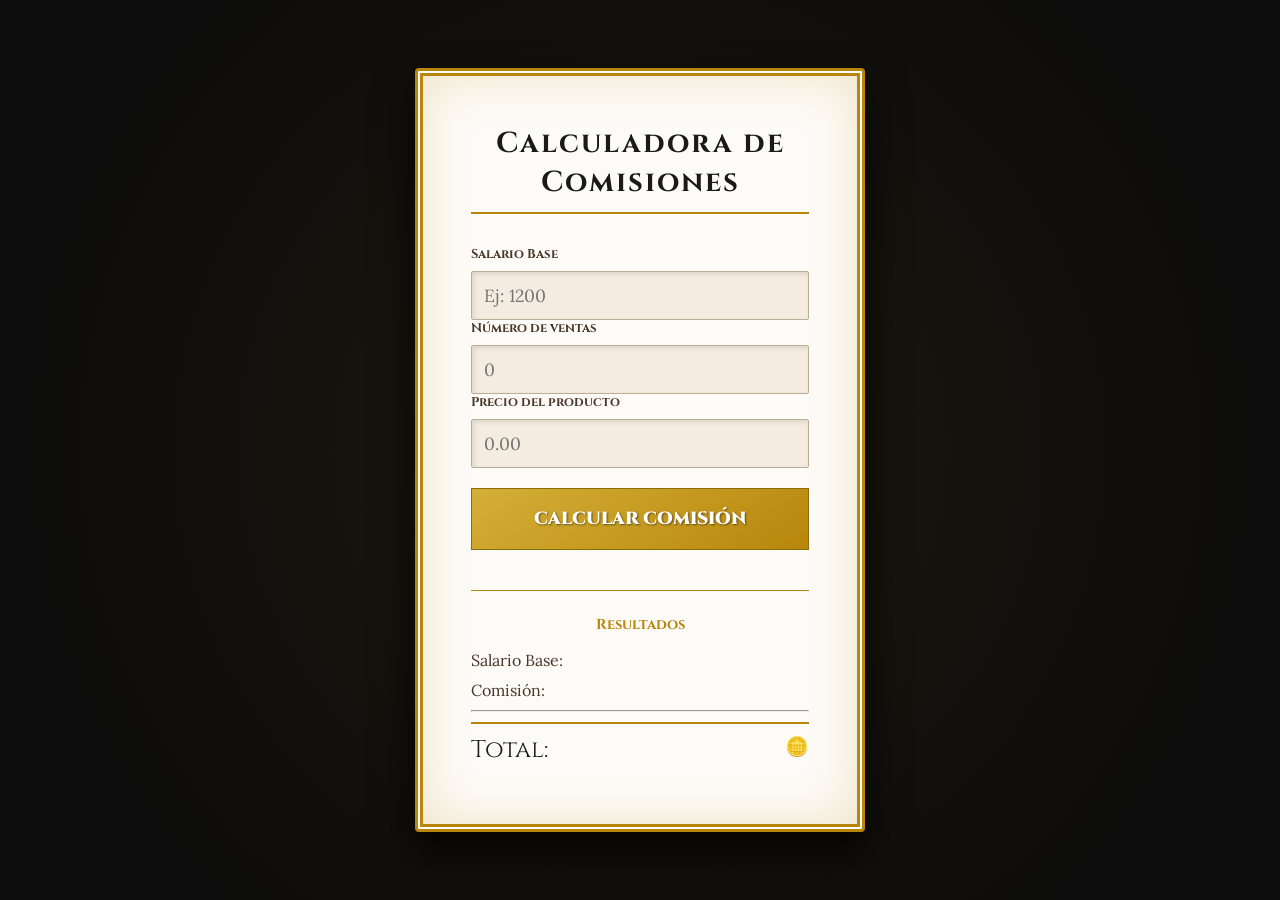
==== index.html @ 33b6602c "primer cambio" ====
<!DOCTYPE html>
<html lang="es">
<head>
    <meta charset="UTF-8">
    <meta name="viewport" content="width=device-width, initial-scale=1.0">
    <title>Calculadora de Comisiones</title>
    <link rel="stylesheet" href="ventas.css">
    <script src="ventas.js"></script>
    <script src="utilitarios.js"></script>
</head>
<body>

    <div class="contenedor">
        <h1>Calculadora de Comisiones</h1>

        <div class="campo">
            <label for="txtSueldoBase">Salario Base</label>
            <input type="number" id="txtSueldoBase" placeholder="Ej: 1200">
        </div>

        <div class="campo">
            <label for="txtVentas">Número de ventas</label>
            <input type="number" id="txtVentas" placeholder="0">
        </div>

        <div class="campo">
            <label for="txtPrecio">Precio del producto</label>
            <input type="number" id="txtPrecio" placeholder="0.00">
        </div>

        <button onclick="calcular()">Calcular Comisión</button>

        <div class="resultados">
            <h2>Resultados</h2>
            <p>Salario Base: <span id="spSueldoBase"></span></p>
            <p>Comisión: <span id="spComision"></span></p>
            <hr>
            <p class="total">Total: <span id="spTotal"></span></p>
        </div>
    </div>    
    
</body>
</html>
---- ventas.css ----
@import url('https://fonts.googleapis.com/css2?family=Cinzel:wght@400;700;900&family=Lora:ital,wght@0,400;0,700;1,400&display=swap');

* {
    box-sizing: border-box;
    margin: 0;
    padding: 0;
}

body {
    /* Fondo de mármol oscuro */
    background-color: #0c0c0c;
    background-image: 
        radial-gradient(circle at 50% 50%, rgba(184, 134, 11, 0.1) 0%, transparent 80%),
        url('https://www.transparenttextures.com/patterns/dark-matter.png');
    font-family: 'Lora', serif;
    display: flex;
    justify-content: center;
    align-items: center;
    min-height: 100vh;
    padding: 20px;
}

/* La Bóveda (Contenedor) */
.contenedor {
    background: #fdfbf7; /* Mármol crema */
    padding: 3rem;
    border-radius: 4px; /* Las bóvedas no son redondeadas, son sólidas */
    width: 100%;
    max-width: 450px;
    position: relative;
    
    /* Borde de Oro Forjado */
    border: 8px double #b8860b;
    box-shadow: 
        0 20px 40px rgba(0,0,0,0.8),
        inset 0 0 50px rgba(184, 134, 11, 0.2);
}

h1 {
    font-family: 'Cinzel', serif;
    color: #1a1a1a;
    font-size: 1.8rem;
    text-align: center;
    margin-bottom: 2rem;
    border-bottom: 2px solid #b8860b;
    padding-bottom: 10px;
    letter-spacing: 2px;
}

label {
    font-family: 'Cinzel', serif;
    font-weight: 700;
    color: #4a3728;
    font-size: 0.8rem;
    margin-bottom: 8px;
    display: block;
}

/* Inputs como Pergamino */
input {
    width: 100%;
    background-color: #f4ece0;
    border: 1px solid #bdae93;
    border-radius: 2px;
    padding: 12px;
    font-family: 'Lora', serif;
    font-size: 1.1rem;
    color: #2c1e11;
    box-shadow: inset 2px 2px 5px rgba(0,0,0,0.1);
    transition: all 0.3s ease;
}

input:focus {
    outline: none;
    background-color: #fff;
    border-color: #b8860b;
    box-shadow: 0 0 10px rgba(184, 134, 11, 0.4);
}

/* Botón: El Lingote de Oro */
button {
    width: 100%;
    padding: 18px;
    background: linear-gradient(145deg, #d4af37, #b8860b);
    border: 1px solid #8a6d0a;
    color: #fff;
    font-family: 'Cinzel', serif;
    font-weight: 900;
    font-size: 1.1rem;
    text-shadow: 1px 1px 2px rgba(0,0,0,0.5);
    cursor: pointer;
    margin-top: 20px;
    transition: all 0.2s;
    text-transform: uppercase;
}

button:hover {
    background: linear-gradient(145deg, #f1c40f, #d4af37);
    transform: translateY(-2px);
    box-shadow: 0 5px 15px rgba(184, 134, 11, 0.6);
}

button:active {
    transform: translateY(1px);
}

/* Resultados: Registro Contable */
.resultados {
    margin-top: 2.5rem;
    border-top: 1px solid #b8860b;
    padding-top: 1.5rem;
}

h2 {
    font-family: 'Cinzel', serif;
    font-size: 0.9rem;
    color: #b8860b;
    margin-bottom: 1rem;
    text-align: center;
}

p {
    display: flex;
    justify-content: space-between;
    font-size: 1rem;
    color: #4a3728;
    margin-bottom: 10px;
}

span {
    font-weight: bold;
    color: #1a1a1a;
}

.total {
    font-family: 'Cinzel', serif;
    font-size: 1.5rem;
    color: #1a1a1a;
    border-top: 2px solid #b8860b;
    padding-top: 10px;
    margin-top: 10px;
}

/* Detalle Mágico: La moneda de oro */
.total::after {
    content: ' 🪙';
    font-size: 1.2rem;
}
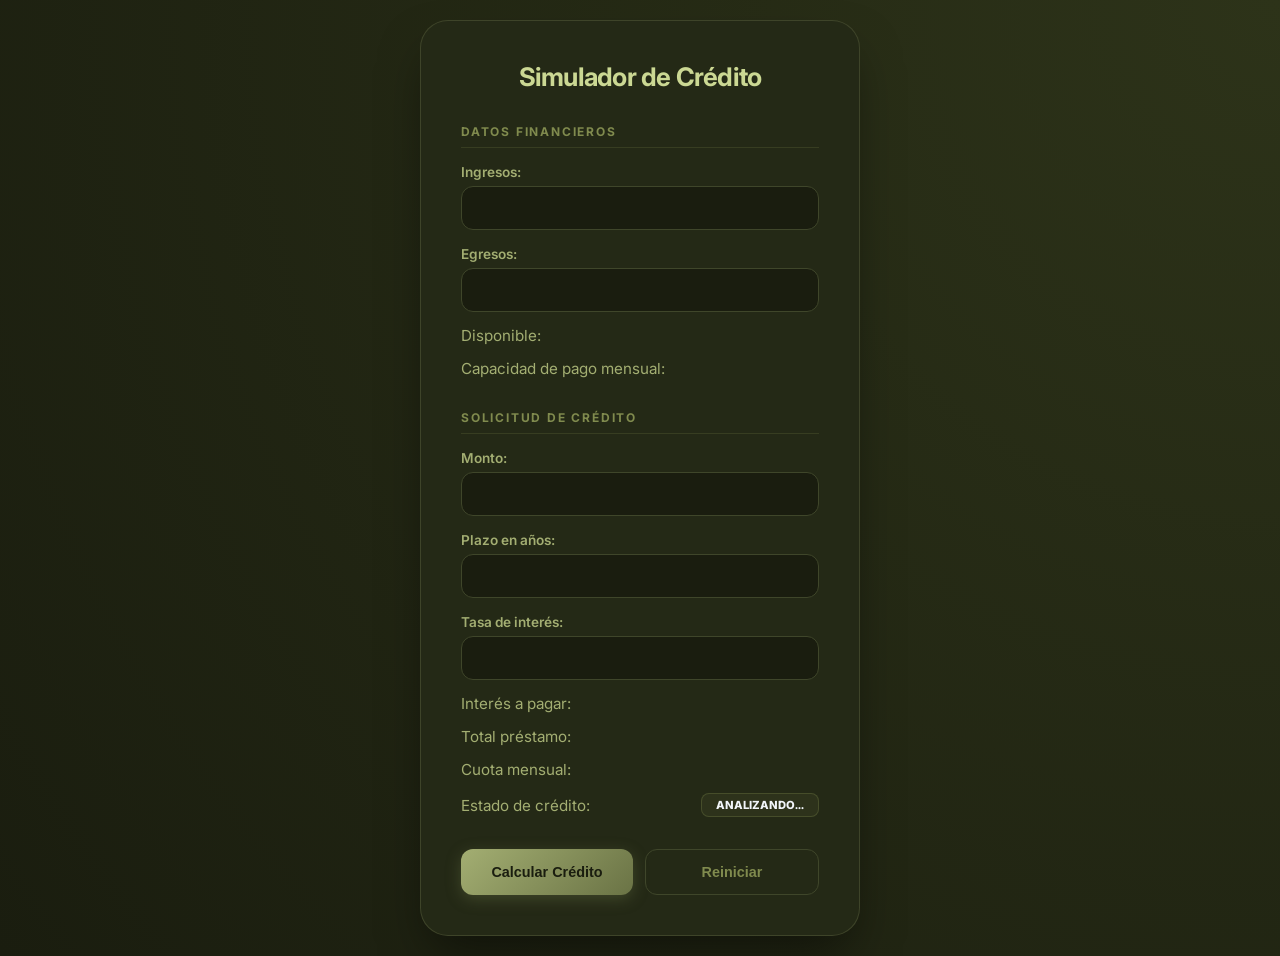
==== commit 5ef0b31a: "mod final" ====
--- a/index.html
+++ b/index.html
@@ -3,41 +3,45 @@
 <head>
     <meta charset="UTF-8">
     <meta name="viewport" content="width=device-width, initial-scale=1.0">
-    <title>Calculadora de Comisiones</title>
-    <link rel="stylesheet" href="ventas.css">
-    <script src="ventas.js"></script>
-    <script src="utilitarios.js"></script>
+    <title>Simulador de Crédito</title>
+    <link rel="stylesheet" href="simulador.css">
 </head>
 <body>
 
-    <div class="contenedor">
-        <h1>Calculadora de Comisiones</h1>
+    <div class="container">
+        <h1>Simulador de Crédito</h1>
 
-        <div class="campo">
-            <label for="txtSueldoBase">Salario Base</label>
-            <input type="number" id="txtSueldoBase" placeholder="Ej: 1200">
+        <h2>Datos financieros</h2>
+        <label for="txtIngresos">Ingresos:</label>
+        <input type="text" id="txtIngresos">
+
+        <label for="txtEgresos">Egresos:</label>
+        <input type="text" id="txtEgresos">
+
+        <p>Disponible: <span id="spnDisponible"></span></p>
+        <p>Capacidad de pago mensual: <span id="spnCapacidadPago"></span></p>
+
+        <h2>Solicitud de crédito</h2>
+        <label for="txtMonto">Monto:</label>
+        <input type="text" id="txtMonto">
+
+        <label for="txtPlazo">Plazo en años:</label>
+        <input type="text" id="txtPlazo">
+
+        <label for="txtTasaInteres">Tasa de interés:</label>
+        <input type="text" id="txtTasaInteres">
+
+        <p>Interés a pagar: <span id="spnInteresPagar"></span></p>
+        <p>Total préstamo: <span id="spnTotalPrestamo"></span></p>
+        <p>Cuota mensual: <span id="spnCuotaMensual"></span></p>
+        <p>Estado de crédito: <span id="spnEstadoCredito">ANALIZANDO...</span></p>
+
+        <div class="buttons">
+            <button id="btnCalcularCredito">Calcular Crédito</button>
+            <button id="btnReiniciar">Reiniciar</button>
         </div>
-
-        <div class="campo">
-            <label for="txtVentas">Número de ventas</label>
-            <input type="number" id="txtVentas" placeholder="0">
-        </div>
-
-        <div class="campo">
-            <label for="txtPrecio">Precio del producto</label>
-            <input type="number" id="txtPrecio" placeholder="0.00">
-        </div>
-
-        <button onclick="calcular()">Calcular Comisión</button>
-
-        <div class="resultados">
-            <h2>Resultados</h2>
-            <p>Salario Base: <span id="spSueldoBase"></span></p>
-            <p>Comisión: <span id="spComision"></span></p>
-            <hr>
-            <p class="total">Total: <span id="spTotal"></span></p>
-        </div>
-    </div>    
-    
+    </div>
+<script src="simulador.js"></script>
+</body>
 </body>
 </html>
--- a/simulador.css
+++ b/simulador.css
@@ -0,0 +1,156 @@
+@import url('https://fonts.googleapis.com/css2?family=Inter:wght@400;600;700&display=swap');
+
+* {
+    box-sizing: border-box;
+    margin: 0;
+    padding: 0;
+}
+
+body {
+    font-family: 'Inter', sans-serif;
+    /* Fondo con un degradado profundo para eliminar el blanco */
+    background: radial-gradient(circle at top right, #2d3319, #1a1d0f);
+    color: #e2e8f0;
+    display: flex;
+    justify-content: center;
+    align-items: center;
+    min-height: 100vh;
+    padding: 20px;
+}
+
+/* El Contenedor: Olivo Profundo */
+.container {
+    width: 100%;
+    max-width: 440px;
+    background-color: #242916; /* Verde bosque muy oscuro */
+    padding: 40px;
+    border-radius: 28px;
+    border: 1px solid rgba(163, 174, 114, 0.2); /* Borde sutil iluminado */
+    box-shadow: 0 25px 50px -12px rgba(0, 0, 0, 0.5);
+}
+
+h1 {
+    font-size: 1.6rem;
+    font-weight: 700;
+    text-align: center;
+    margin-bottom: 30px;
+    color: #cbd893; /* Verde lima pálido para resaltar */
+    letter-spacing: -0.03em;
+}
+
+h2 {
+    margin-top: 32px;
+    margin-bottom: 16px;
+    font-size: 0.75rem;
+    text-transform: uppercase;
+    letter-spacing: 0.15em;
+    color: #808b4e;
+    border-bottom: 1px solid rgba(128, 139, 78, 0.2);
+    padding-bottom: 8px;
+}
+
+/* Campos de Entrada */
+label {
+    display: block;
+    margin-top: 16px;
+    font-size: 0.85rem;
+    font-weight: 600;
+    color: #a3ae72;
+}
+
+input {
+    width: 100%;
+    padding: 12px 16px;
+    margin-top: 6px;
+    border-radius: 12px;
+    border: 1px solid #3f462a;
+    background-color: #1a1d0f; /* Fondo oscuro para los inputs */
+    font-size: 1rem;
+    color: #f1f5f1;
+    transition: all 0.3s cubic-bezier(0.4, 0, 0.2, 1);
+}
+
+input:focus {
+    outline: none;
+    border-color: #cbd893;
+    box-shadow: 0 0 0 4px rgba(203, 216, 147, 0.1);
+    background-color: #242916;
+}
+
+/* Resultados con Contraste */
+p {
+    margin-top: 14px;
+    display: flex;
+    justify-content: space-between;
+    align-items: center;
+    font-size: 0.95rem;
+    color: #a3ae72;
+}
+
+span {
+    font-weight: 700;
+    color: #f1f5f9; /* Los números resaltan en blanco roto */
+    font-variant-numeric: tabular-nums;
+}
+
+#spnEstadoCredito {
+    padding: 4px 14px;
+    border-radius: 8px;
+    font-size: 0.7rem;
+    font-weight: 800;
+    background-color: rgba(128, 139, 78, 0.1);
+    border: 1px solid rgba(128, 139, 78, 0.3);
+}
+
+/* Botones con Color Vibrante */
+.buttons {
+    margin-top: 32px;
+    display: flex;
+    gap: 12px;
+}
+
+button {
+    flex: 1;
+    padding: 14px;
+    border: none;
+    border-radius: 12px;
+    font-size: 0.9rem;
+    font-weight: 700;
+    cursor: pointer;
+    transition: all 0.2s ease;
+}
+
+#btnCalcularCredito {
+    background: linear-gradient(135deg, #a3ae72, #6a7345);
+    color: #1a1d0f;
+    box-shadow: 0 4px 15px rgba(106, 115, 69, 0.4);
+}
+
+#btnCalcularCredito:hover {
+    transform: translateY(-2px);
+    filter: brightness(1.1);
+    box-shadow: 0 8px 20px rgba(106, 115, 69, 0.5);
+}
+
+#btnReiniciar {
+    background-color: transparent;
+    color: #808b4e;
+    border: 1px solid #3f462a;
+}
+
+#btnReiniciar:hover {
+    background-color: rgba(128, 139, 78, 0.05);
+    color: #a3ae72;
+}
+
+button:active {
+    transform: scale(0.96);
+}
+
+/* Responsive */
+@media (max-width: 440px) {
+    .container {
+        border-radius: 0;
+        min-height: 100vh;
+    }
+}
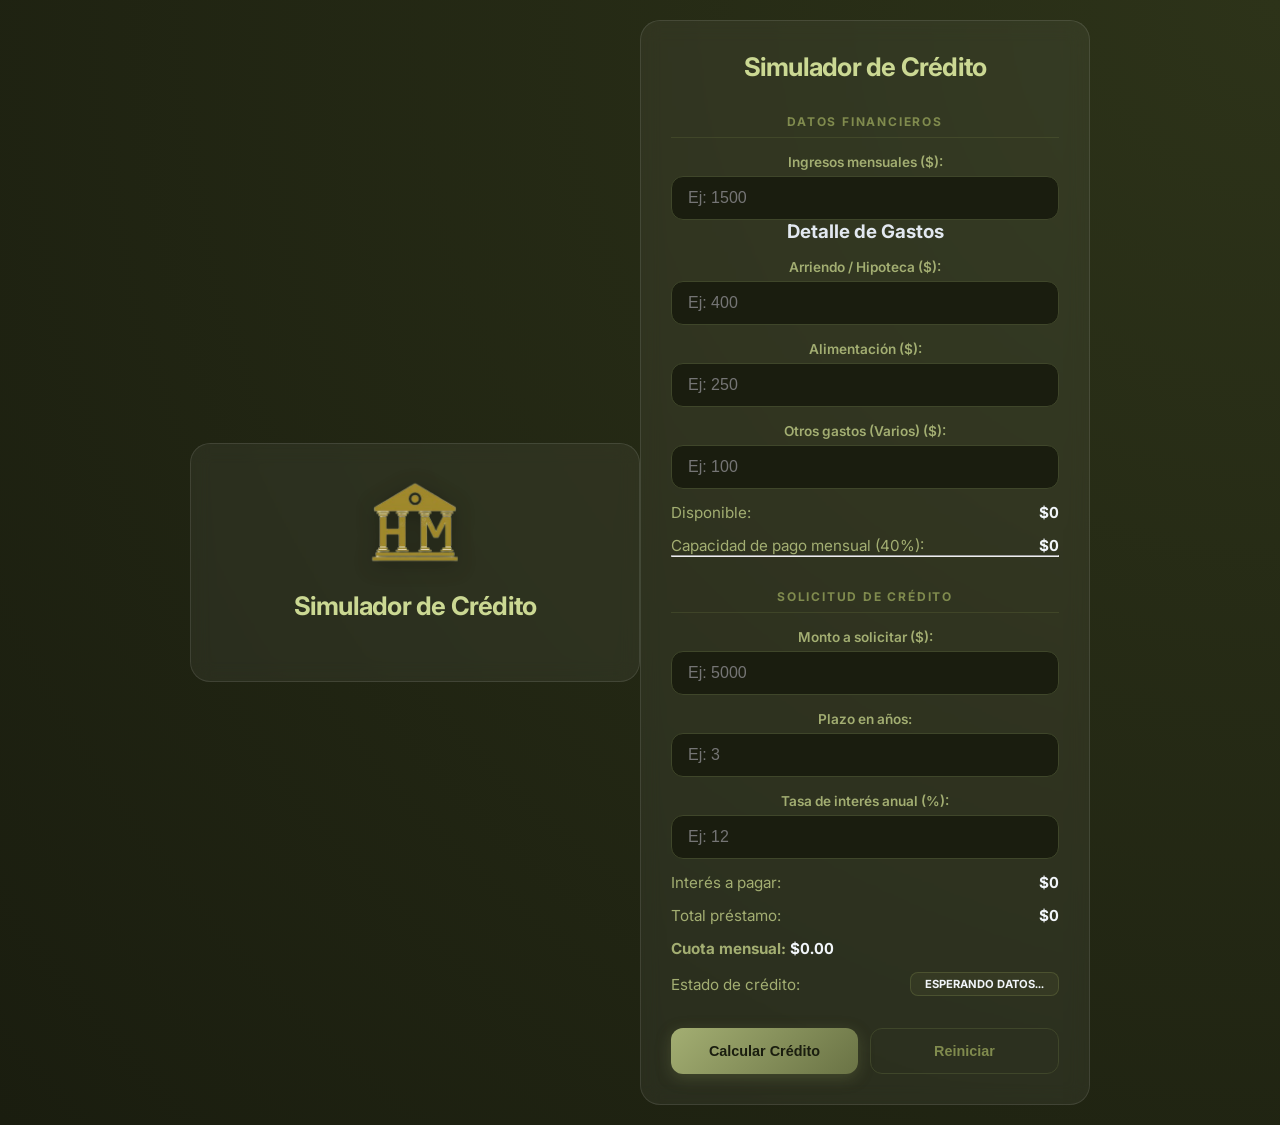
==== commit fdf260be: "logo + actualizacion de gastos" ====
--- a/index.html
+++ b/index.html
@@ -9,39 +9,59 @@
 <body>
 
     <div class="container">
+    <img src="banco.png" alt="Logo Banco" class="logo-banco">
+    
+    <h1>Simulador de Crédito</h1>
+    </div>
+    <div class="container">
         <h1>Simulador de Crédito</h1>
 
         <h2>Datos financieros</h2>
-        <label for="txtIngresos">Ingresos:</label>
-        <input type="text" id="txtIngresos">
+        
+        <label for="txtIngresos">Ingresos mensuales ($):</label>
+        <input type="text" id="txtIngresos" placeholder="Ej: 1500">
 
-        <label for="txtEgresos">Egresos:</label>
-        <input type="text" id="txtEgresos">
+        <div class="seccion-egresos">
+            <h3>Detalle de Gastos</h3>
+            
+            <label for="txtArriendo">Arriendo / Hipoteca ($):</label>
+            <input type="text" id="txtArriendo" placeholder="Ej: 400">
 
-        <p>Disponible: <span id="spnDisponible"></span></p>
-        <p>Capacidad de pago mensual: <span id="spnCapacidadPago"></span></p>
+            <label for="txtAlimentacion">Alimentación ($):</label>
+            <input type="text" id="txtAlimentacion" placeholder="Ej: 250">
+
+            <label for="txtVarios">Otros gastos (Varios) ($):</label>
+            <input type="text" id="txtVarios" placeholder="Ej: 100">
+        </div>
+
+        <p>Disponible: <span id="spnDisponible">$0</span></p>
+        <p>Capacidad de pago mensual (40%): <span id="spnCapacidadPago">$0</span></p>
+
+        <hr>
 
         <h2>Solicitud de crédito</h2>
-        <label for="txtMonto">Monto:</label>
-        <input type="text" id="txtMonto">
+        <label for="txtMonto">Monto a solicitar ($):</label>
+        <input type="text" id="txtMonto" placeholder="Ej: 5000">
 
         <label for="txtPlazo">Plazo en años:</label>
-        <input type="text" id="txtPlazo">
+        <input type="text" id="txtPlazo" placeholder="Ej: 3">
 
-        <label for="txtTasaInteres">Tasa de interés:</label>
-        <input type="text" id="txtTasaInteres">
+        <label for="txtTasaInteres">Tasa de interés anual (%):</label>
+        <input type="text" id="txtTasaInteres" placeholder="Ej: 12">
 
-        <p>Interés a pagar: <span id="spnInteresPagar"></span></p>
-        <p>Total préstamo: <span id="spnTotalPrestamo"></span></p>
-        <p>Cuota mensual: <span id="spnCuotaMensual"></span></p>
-        <p>Estado de crédito: <span id="spnEstadoCredito">ANALIZANDO...</span></p>
+        <div class="resultados-finales">
+            <p>Interés a pagar: <span id="spnInteresPagar">$0</span></p>
+            <p>Total préstamo: <span id="spnTotalPrestamo">$0</span></p>
+            <p><strong>Cuota mensual: <span id="spnCuotaMensual">$0.00</span></strong></p>
+            <p>Estado de crédito: <span id="spnEstadoCredito" style="font-weight: bold;">ESPERANDO DATOS...</span></p>
+        </div>
 
         <div class="buttons">
             <button id="btnCalcularCredito">Calcular Crédito</button>
             <button id="btnReiniciar">Reiniciar</button>
         </div>
     </div>
-<script src="simulador.js"></script>
-</body>
+
+    <script src="simulador.js"></script>
 </body>
 </html>
--- a/simulador.css
+++ b/simulador.css
@@ -10,6 +10,7 @@
     font-family: 'Inter', sans-serif;
     /* Fondo con un degradado profundo para eliminar el blanco */
     background: radial-gradient(circle at top right, #2d3319, #1a1d0f);
+    background-image: ("banco.png"), radial-gradient(circle at top right, #2d3319, #1a1d0f);
     color: #e2e8f0;
     display: flex;
     justify-content: center;
@@ -18,15 +19,24 @@
     padding: 20px;
 }
 
-/* El Contenedor: Olivo Profundo */
+.logo-banco {
+    display: block;
+    margin: 0 auto 20px auto; /* Centrado y con espacio abajo */
+    width: 120px; /* Tamaño profesional */
+    height: auto;
+    filter: drop-shadow(0px 4px 10px rgba(0,0,0,0.3)); /* Le da profundidad */
+}
+
+/* Asegúrate que tu contenedor tenga fondo para que resalte */
 .container {
+    background: rgba(255, 255, 255, 0.05); /* Fondo sutil oscuro */
+    backdrop-filter: blur(10px); /* Efecto de vidrio moderno */
+    padding: 30px;
+    border-radius: 20px;
+    border: 1px solid rgba(255, 255, 255, 0.1);
     width: 100%;
-    max-width: 440px;
-    background-color: #242916; /* Verde bosque muy oscuro */
-    padding: 40px;
-    border-radius: 28px;
-    border: 1px solid rgba(163, 174, 114, 0.2); /* Borde sutil iluminado */
-    box-shadow: 0 25px 50px -12px rgba(0, 0, 0, 0.5);
+    max-width: 450px;
+    text-align: center;
 }
 
 h1 {
